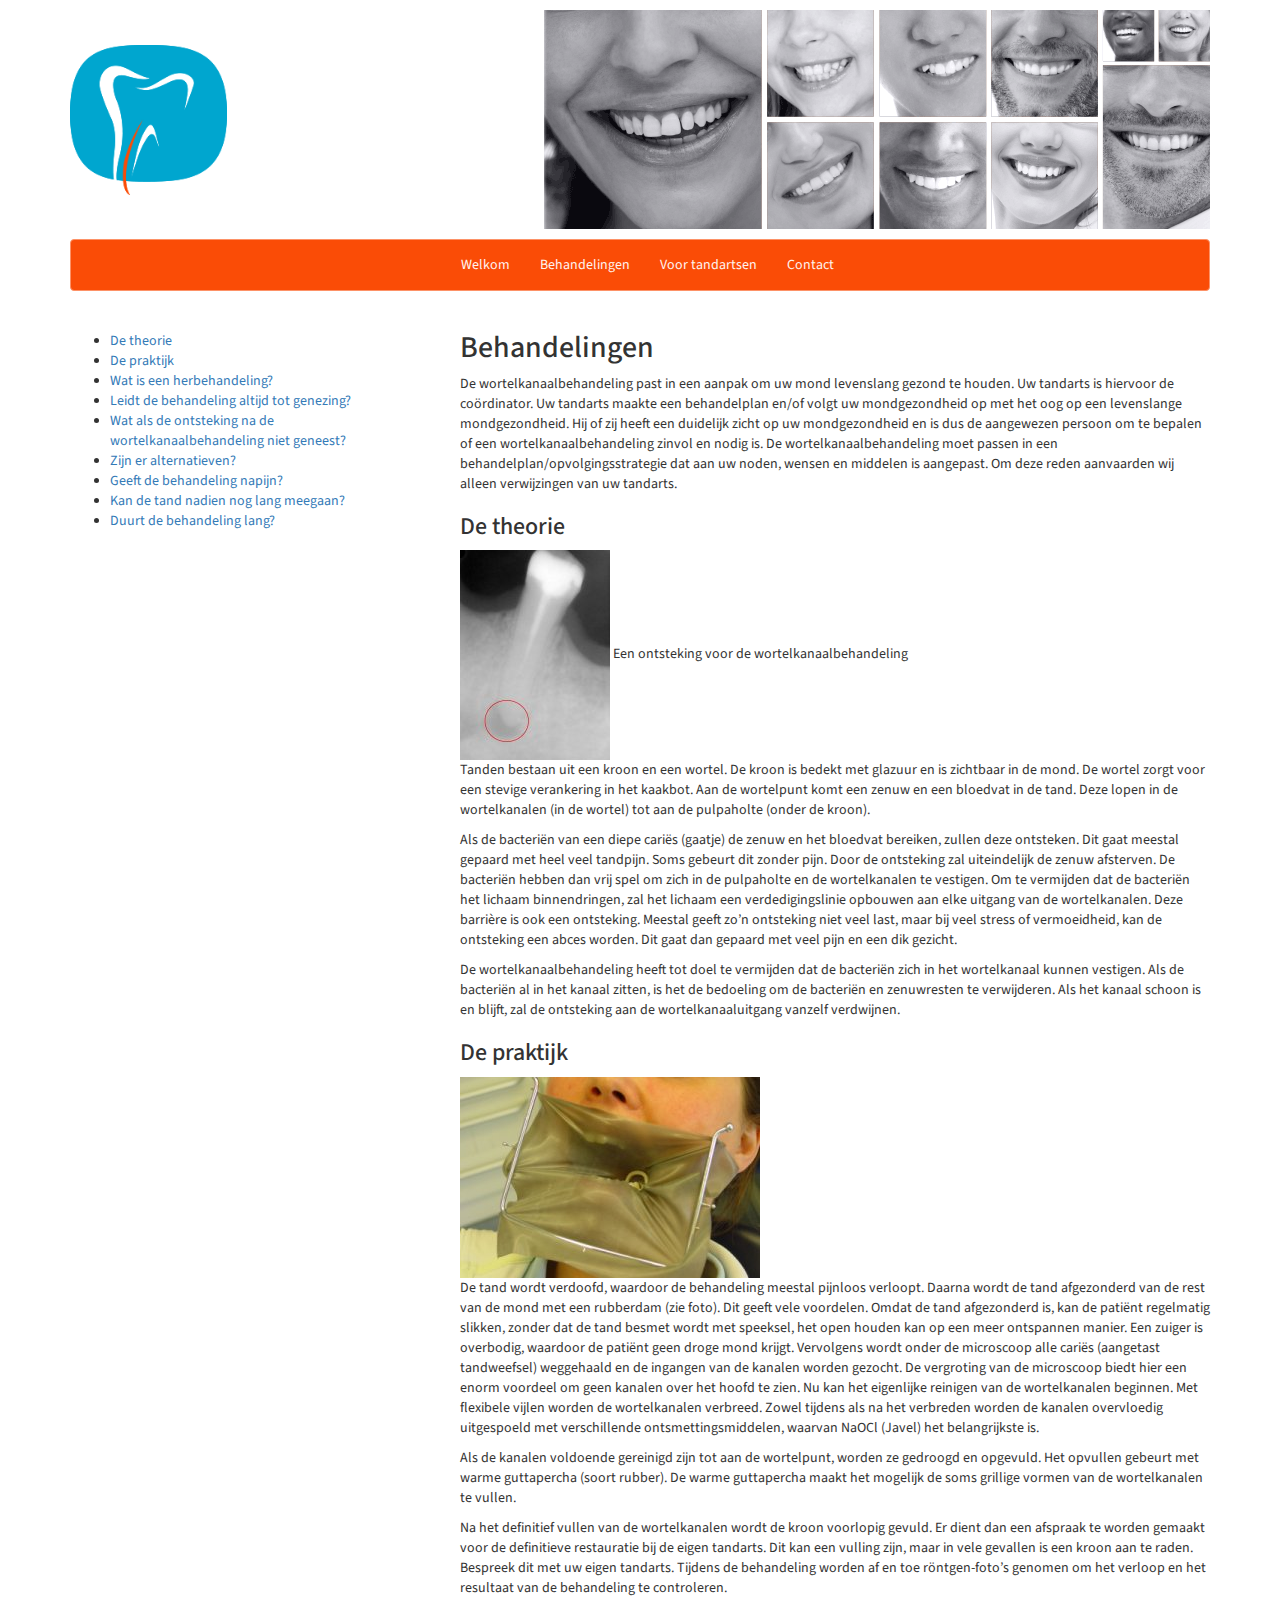
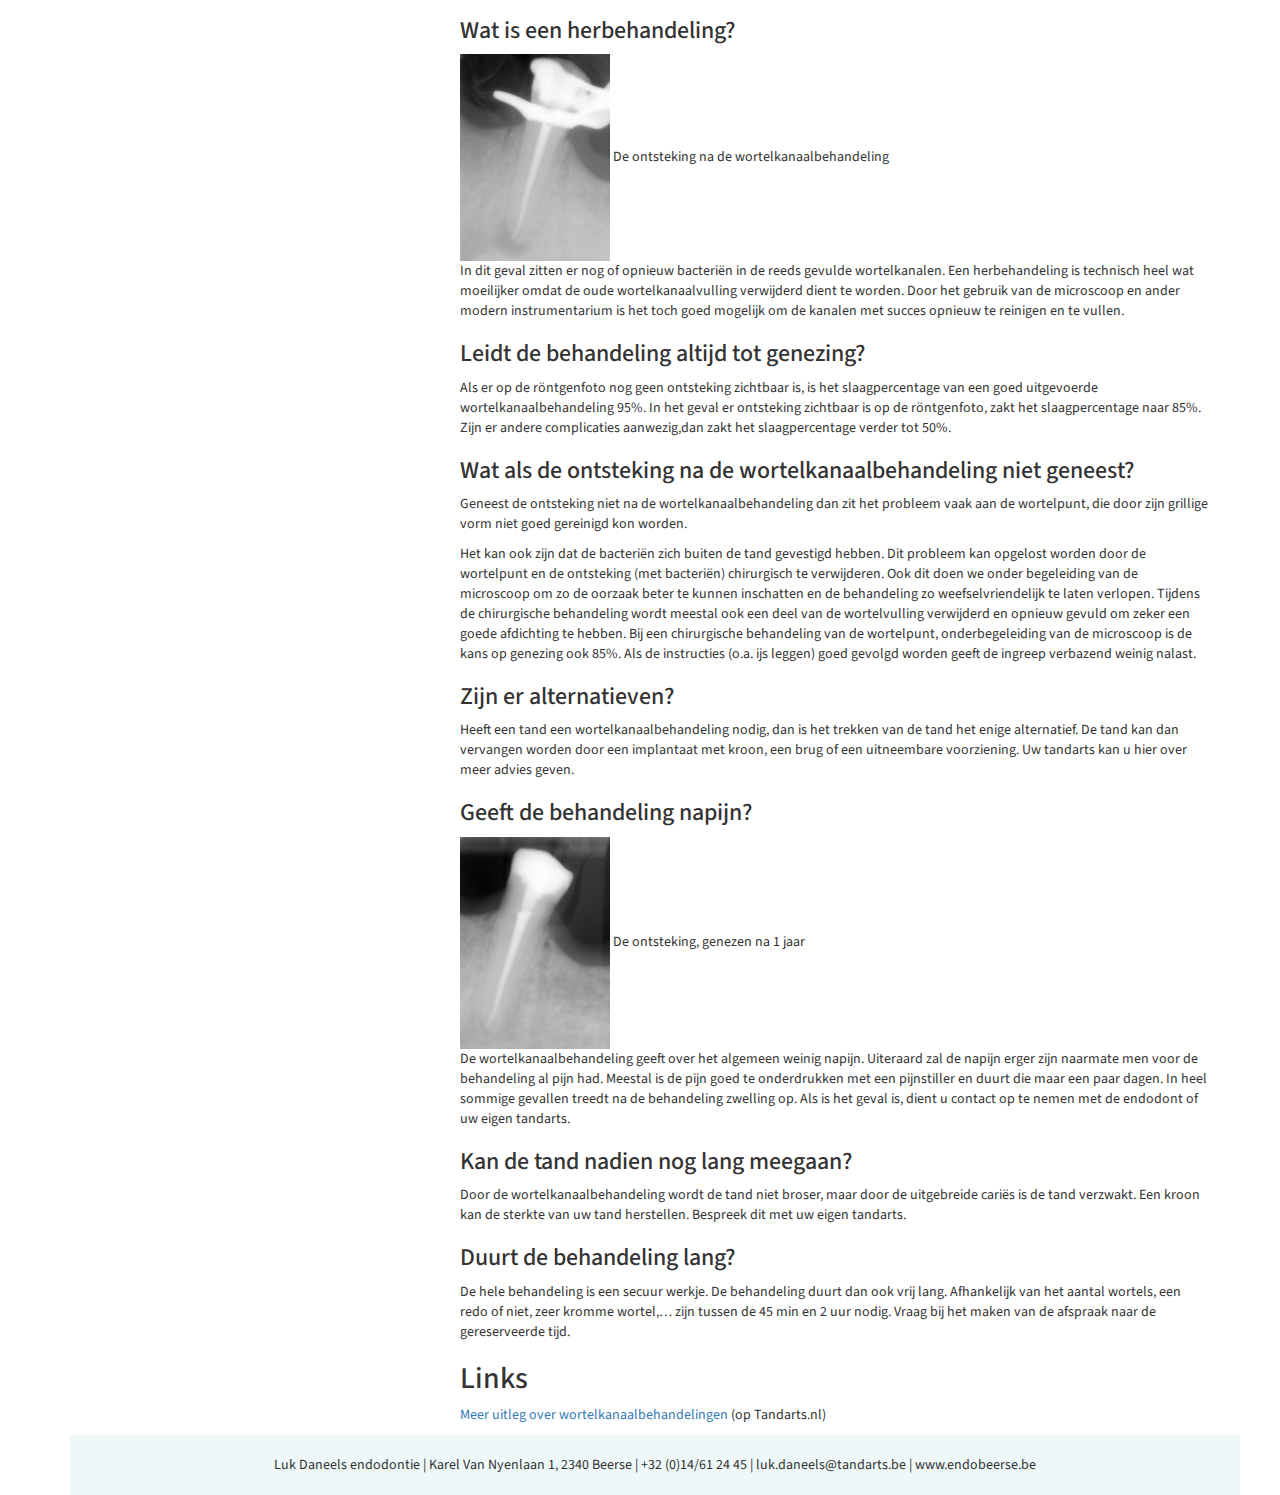
==== behandelingen.html @ 75c8dd68 "initial commit" ====
<!DOCTYPE html>

<html>
<head>
    <title>Endobeerse</title>
    <meta http-equiv="Content-Type" content="text/html; charset=UTF-8">
    <meta name="viewport" content="width=device-width, initial-scale=1, maximum-scale=1, user-scalable= no">

    <link href='http://fonts.googleapis.com/css?family=Source+Sans+Pro:200,300,400' rel='stylesheet' type='text/css'>
    <link href="css/bootstrap.min.css" rel="stylesheet" type='text/css' />

    <link href="css/endobeerse.css" rel="stylesheet" type='text/css' />
    <link href="css/endobeerse_navbar.css" rel="stylesheet" type='text/css' />
</head>

<body>

<div class="container">

    <header>
        <div class="masthead">
            <img src="img/logo.png" class="logo" />
        </div>

        <nav class="navbar navbar-default">
          <div class="container-fluid">
            <!-- Brand and toggle get grouped for better mobile display -->
            <div class="navbar-header">
              <button type="button" class="navbar-toggle collapsed" data-toggle="collapse" data-target="#bs-example-navbar-collapse-1">
                <span class="sr-only">Toggle navigation</span>
                <span class="icon-bar"></span>
                <span class="icon-bar"></span>
                <span class="icon-bar"></span>
              </button>
              
            </div>

            <!-- Collect the nav links, forms, and other content for toggling -->
            <div class="collapse navbar-collapse" id="bs-example-navbar-collapse-1">
                <ul class="nav navbar-nav navbar-right">
                    <li><a href="welkom.html">Welkom</a> </li>
                    <li><a href="behandelingen.html" class="active">Behandelingen</a></li>
                    <li><a href="voorTandartsen.html">Voor tandartsen</a></li>
                    <li><a href="contact.html">Contact</a></li>
                </ul>
            </div><!-- /.navbar-collapse -->
          </div><!-- /.container-fluid -->
        </nav>
    </header>

    <div class="row">

        <aside class="col-sm-4">
            <ul id="page-nav">
                <li><a href="#theorie">De theorie</a></li>
                <li><a href="#praktijk">De praktijk</a></li>
                <li><a href="#redo">Wat is een herbehandeling?</a></li>
                <li><a href="#genezing">Leidt de behandeling altijd tot genezing?</a></li>
            <li><a href="#wat_als">Wat als de ontsteking na de wortelkanaalbehandeling niet geneest?</a></li><a href="#wat_als">
                </a><li><a href="#wat_als"></a><a href="#alternatieven">Zijn er alternatieven?</a></li>
                <li><a href="#napijn">Geeft de behandeling napijn?</a></li>
                <li><a href="#meegaan">Kan de tand nadien nog lang meegaan?</a></li>
                <li><a href="#lang">Duurt de behandeling lang?</a></li>
            </ul>
        </aside>

        <section class="col-sm-8">

            <article>
                <h2>Behandelingen</h2>
                <p>De wortelkanaalbehandeling past in een aanpak om uw mond levenslang gezond te houden. Uw tandarts is hiervoor de coördinator. Uw tandarts maakte een behandelplan en/of volgt uw mondgezondheid op met het oog op een levenslange mondgezondheid. Hij of zij heeft een duidelijk zicht op uw mondgezondheid en is dus de aangewezen persoon om te bepalen of een wortelkanaalbehandeling zinvol en nodig is. De wortelkanaalbehandeling moet passen in een behandelplan/opvolgingsstrategie dat aan uw noden, wensen en middelen is aangepast. Om deze reden aanvaarden wij alleen verwijzingen van uw tandarts.</p>
            </article>

            <article>
                <h3 id="theorie">De theorie</h3>
                <div class="endoImage">
                    <img src="img/endodontie-1.jpg" alt="Een ontsteking voor de wortelkanaalbehandeling">
                    <span class="caption">Een ontsteking voor de wortelkanaalbehandeling</span>
                </div>
                <p>Tanden bestaan uit een kroon en een wortel. De kroon is bedekt met glazuur en is zichtbaar in de mond. De wortel zorgt voor een stevige verankering in het kaakbot. Aan de wortelpunt komt een zenuw en een bloedvat in de tand. Deze lopen in de wortelkanalen (in de wortel) tot aan de pulpaholte (onder de kroon).</p>

                <p>Als de bacteriën van een diepe cariës (gaatje) de zenuw en het bloedvat bereiken, zullen deze ontsteken. Dit gaat meestal gepaard met heel veel tandpijn. Soms gebeurt dit zonder pijn. Door de ontsteking zal uiteindelijk de zenuw afsterven. De bacteriën hebben dan vrij spel om zich in de pulpaholte en de wortelkanalen te vestigen. Om te vermijden dat de bacteriën het lichaam binnendringen, zal het lichaam een verdedigingslinie opbouwen aan elke uitgang van de wortelkanalen. Deze barrière is ook een ontsteking. Meestal geeft zo’n ontsteking niet veel last, maar bij veel stress of vermoeidheid, kan de ontsteking een abces worden. Dit gaat dan gepaard met veel pijn en een dik gezicht.</p>

                <p>De wortelkanaalbehandeling heeft tot doel te vermijden dat de bacteriën zich in het wortelkanaal kunnen vestigen. Als de bacteriën al in het kanaal zitten, is het de bedoeling om de bacteriën en zenuwresten te verwijderen. Als het kanaal schoon is en blijft, zal de ontsteking aan de wortelkanaaluitgang vanzelf verdwijnen.</p>
            </article>

            <article>
                <h3 id="praktijk">De praktijk</h3>
                <div class="image">
                    <img src="img/wortelkanaalbehandeling.jpg" alt="Tijdens de behandeling wordt de tand afgezonderd">
                </div>
                <p>De tand wordt verdoofd, waardoor de behandeling meestal pijnloos verloopt. Daarna wordt de tand afgezonderd van de rest van de mond met een rubberdam (zie foto). Dit geeft vele voordelen. Omdat de tand afgezonderd is, kan de patiënt regelmatig slikken, zonder dat de tand besmet wordt met speeksel, het open houden kan op een meer ontspannen manier. Een zuiger is overbodig, waardoor de patiënt geen droge mond krijgt. Vervolgens wordt onder de microscoop alle cariës (aangetast tandweefsel) weggehaald en de ingangen van de kanalen worden gezocht. De vergroting van de microscoop biedt hier een enorm voordeel om geen kanalen over het hoofd te zien. Nu kan het eigenlijke reinigen van de wortelkanalen beginnen. Met flexibele vijlen worden de wortelkanalen verbreed. Zowel tijdens als na het verbreden worden de kanalen overvloedig uitgespoeld met verschillende ontsmettingsmiddelen, waarvan NaOCl (Javel) het belangrijkste is.</p>

                <p>Als de kanalen voldoende gereinigd zijn tot aan de wortelpunt, worden ze gedroogd en opgevuld. Het opvullen gebeurt met warme guttapercha (soort rubber). De warme guttapercha maakt het mogelijk de soms grillige vormen van de wortelkanalen te vullen.</p>

                <p>Na het definitief vullen van de wortelkanalen wordt de kroon voorlopig gevuld. Er dient dan een afspraak te worden gemaakt voor de definitieve restauratie bij de eigen tandarts. Dit kan een vulling zijn, maar in vele gevallen is een kroon aan te raden. Bespreek dit met uw eigen tandarts. Tijdens de behandeling worden af en toe röntgen-foto’s genomen om het verloop en het resultaat van de behandeling te controleren.</p>
            </article>

            <article>
                <h3 id="redo">Wat is een herbehandeling?</h3>
                <div class="endoImage">
                    <img src="img/endodontie-2.jpg" alt="De ontsteking na de wortelkanaalbehandeling">
                    <span class="caption">De ontsteking na de wortelkanaalbehandeling</span>
                </div>
                <p>In dit geval zitten er nog of opnieuw bacteriën in de reeds gevulde wortelkanalen. Een herbehandeling is technisch heel wat moeilijker omdat de oude wortelkanaalvulling verwijderd dient te worden. Door het gebruik van de microscoop en ander modern instrumentarium is het toch goed mogelijk om de kanalen met succes opnieuw te reinigen en te vullen.</p>
            </article>

            <article>
                <h3 id="genezing">Leidt de behandeling altijd tot genezing?</h3>

                <p>Als er op de röntgenfoto nog geen ontsteking zichtbaar is, is het slaagpercentage van een goed uitgevoerde wortelkanaalbehandeling 95%. In het geval er ontsteking zichtbaar is op de röntgenfoto, zakt het slaagpercentage naar 85%.
                Zijn er andere complicaties aanwezig,dan zakt het slaagpercentage verder tot 50%.</p>
            </article>

            <article>
                <h3 id="wat_als">Wat als de ontsteking na de wortelkanaalbehandeling niet geneest?</h3>

                <p>Geneest de ontsteking niet na de wortelkanaalbehandeling dan zit het probleem vaak aan de wortelpunt, die door zijn grillige vorm niet goed gereinigd kon worden.</p>
                <p>Het kan ook zijn dat de bacteriën zich buiten de tand gevestigd hebben. Dit probleem kan opgelost worden door de wortelpunt en de ontsteking (met bacteriën) chirurgisch te verwijderen. Ook dit doen we onder begeleiding van de microscoop om zo de oorzaak beter te kunnen inschatten en de behandeling zo weefselvriendelijk te laten verlopen. Tijdens de chirurgische behandeling wordt meestal ook een deel van de wortelvulling verwijderd en opnieuw gevuld om zeker een goede afdichting te hebben. Bij een chirurgische behandeling van de wortelpunt, onderbegeleiding van de microscoop is de kans op genezing ook 85%. Als de instructies (o.a. ijs leggen) goed gevolgd worden geeft de ingreep verbazend weinig nalast.</p>
            </article>

            <article>
                <h3 id="alternatieven">Zijn er alternatieven?</h3>

                <p>Heeft een tand een wortelkanaalbehandeling nodig, dan is het trekken van de tand het enige alternatief. De tand kan dan vervangen worden door een implantaat met kroon, een brug of een uitneembare voorziening. Uw tandarts kan u hier over meer advies geven.</p>
            </article>

            <article>
                <h3 id="napijn">Geeft de behandeling napijn?</h3>
                <div class="endoImage">
                    <img src="img/endodontie-3.jpg" alt="De ontsteking, genezen na 1 jaar">
                    <span class="caption">De ontsteking, genezen na 1 jaar</span>
                </div>
                <p>De wortelkanaalbehandeling geeft over het algemeen weinig napijn. Uiteraard zal de napijn erger zijn naarmate men voor de behandeling al pijn had. Meestal is de pijn goed te onderdrukken met een pijnstiller en duurt die maar een paar dagen. In heel sommige gevallen treedt na de behandeling zwelling op. Als is het geval is, dient u contact op te nemen met de endodont of uw eigen tandarts.</p>
            <article>

            <article>
                <h3 id="meegaan">Kan de tand nadien nog lang meegaan?</h3>

                <p>Door de wortelkanaalbehandeling wordt de tand niet broser, maar door de uitgebreide cariës is de tand verzwakt. Een kroon kan de sterkte van uw tand herstellen. Bespreek dit met uw eigen tandarts.</p>
            </article>

            <article>
                <h3 id="lang">Duurt de behandeling lang?</h3>

                <p>De hele behandeling is een secuur werkje. De behandeling duurt dan ook vrij lang. Afhankelijk van het aantal wortels, een redo of niet, zeer kromme wortel,… zijn tussen de 45 min en 2 uur nodig. Vraag bij het maken van de afspraak naar de gereserveerde tijd.</p>
            </article>

            <article>
                <h2>Links</h2>

                <p><a href="http://tandarts.nl/index.php?option=com_content&amp;task=view&amp;id=75&amp;Itemid=64">Meer uitleg over wortelkanaalbehandelingen</a> (op Tandarts.nl)</p>
            </article>

            </section> <!-- end column -->
    </div> <!-- end row -->

    <footer class="container">
        Luk Daneels endodontie | Karel Van Nyenlaan 1, 2340 Beerse | +32 (0)14/61 24 45 | luk.daneels@tandarts.be | www.endobeerse.be
    </footer>
</div> <!-- end container -->


<script src="js/jquery-2.1.3.min.js"></script>
<script src="js/bootstrap.min.js"></script>

</body>
</html>
---- css/endobeerse.css ----
body {
	font-family: 'Source Sans Pro', sans-serif;
	padding-top: 10px;
}

.masthead {
	line-height: 219px;
	height: 219px;
  background-image:url("../img/fotocollage.png");
  background-repeat:no-repeat;
  background-position: right;

  margin-bottom: 10px;
}

.masthead img.logo {
	vertical-align: middle;
	height: 150px;
}

#page-nav {
	margin-top: 20px;
}

.anchor {
	/*height: 80px;*/
}

.navbar {
	/*
	margin-bottom: 0;
	padding: 30px 15px;

	-webkit-transition: all 0.5s;
	transition: all 0.5s;
	*/
}

/*
.navbar img {
	height: 50px;
	padding: 0;	
}


.cbp-af-header-shrink {
	padding-top: 5px;
	padding-bottom: 5px;
	opacity: 0.9;
}
*/

footer {
	background-color: #eef8f8;
	/*color: #ddd;*/
	padding: 20px;
	text-align: center;
}
---- css/endobeerse_navbar.css ----
@media (min-width: 768px) {
    
}



.navbar-default {
  background-color: #fa4c06;
  border-color: #fd9267;
}
.navbar-default .navbar-brand {
  color: #fff3ee;
}
.navbar-default .navbar-brand:hover, .navbar-default .navbar-brand:focus {
  color: #fff3ee;
}
.navbar-default .navbar-text {
  color: #fff3ee;
}
.navbar-default .navbar-nav > li > a {
  color: #fff3ee;
}
.navbar-default .navbar-nav > li > a:hover, .navbar-default .navbar-nav > li > a:focus {
  color: #fff3ee;
}
.navbar-default .navbar-nav > .active > a, .navbar-default .navbar-nav > .active > a:hover, .navbar-default .navbar-nav > .active > a:focus {
  color: #fff3ee;
  background-color: #fd9267;
}
.navbar-default .navbar-nav > .open > a, .navbar-default .navbar-nav > .open > a:hover, .navbar-default .navbar-nav > .open > a:focus {
  color: #fff3ee;
  background-color: #fd9267;
}
.navbar-default .navbar-toggle {
  border-color: #fd9267;
}
.navbar-default .navbar-toggle:hover, .navbar-default .navbar-toggle:focus {
  background-color: #fd9267;
}
.navbar-default .navbar-toggle .icon-bar {
  background-color: #fff3ee;
}
.navbar-default .navbar-collapse,
.navbar-default .navbar-form {
  border-color: #fff3ee;
}
.navbar-default .navbar-link {
  color: #fff3ee;
}
.navbar-default .navbar-link:hover {
  color: #fff3ee;
}

@media (max-width: 767px) {
  .navbar-default .navbar-nav .open .dropdown-menu > li > a {
    color: #fff3ee;
  }
  .navbar-default .navbar-nav .open .dropdown-menu > li > a:hover, .navbar-default .navbar-nav .open .dropdown-menu > li > a:focus {
    color: #fff3ee;
  }
  .navbar-default .navbar-nav .open .dropdown-menu > .active > a, .navbar-default .navbar-nav .open .dropdown-menu > .active > a:hover, .navbar-default .navbar-nav .open .dropdown-menu > .active > a:focus {
    color: #fff3ee;
    background-color: #fd9267;
  }
}




.navbar .navbar-nav {
        display: inline-block;
        float: none !important;
        vertical-align: top;
    }

    .navbar .navbar-collapse {
        text-align: center;
    }
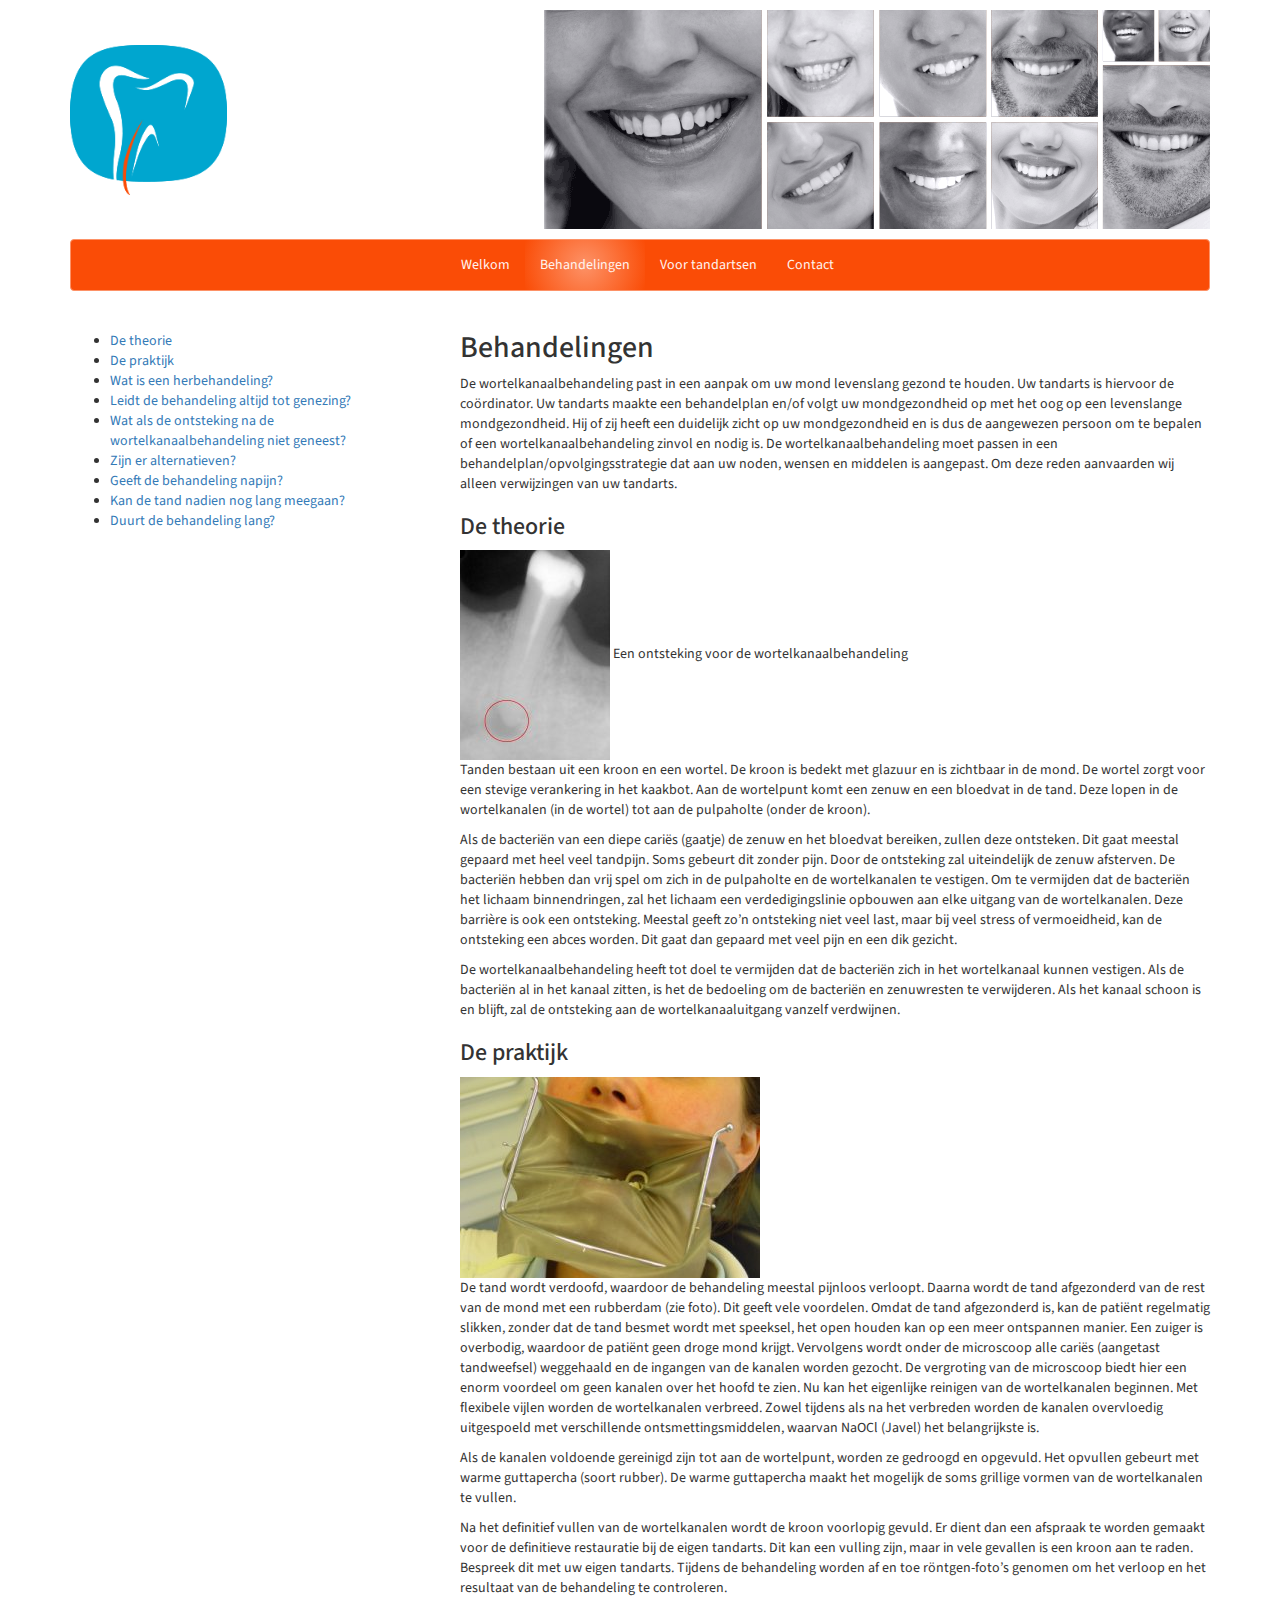
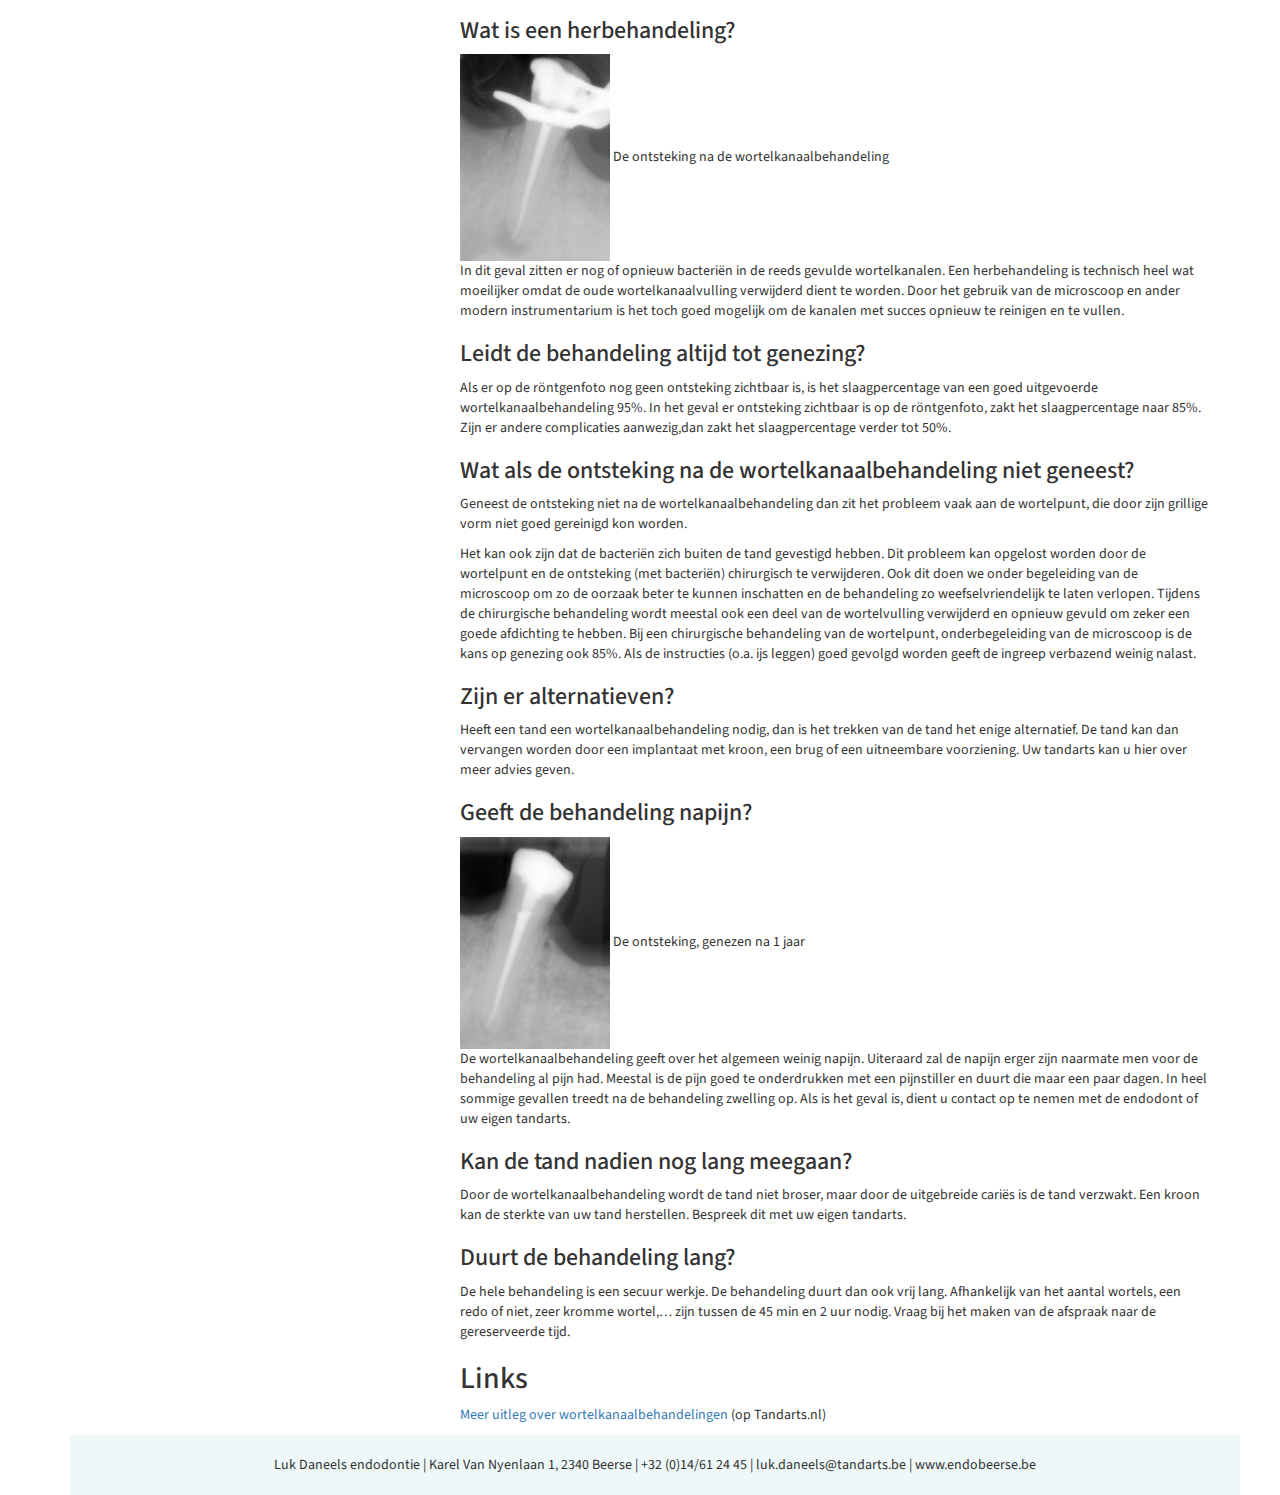
==== commit 331f6884: "added scroll-to-fix plugin for behandelingen menu" ====
--- a/behandelingen.html
+++ b/behandelingen.html
@@ -163,6 +163,13 @@
 
 <script src="js/jquery-2.1.3.min.js"></script>
 <script src="js/bootstrap.min.js"></script>
+<script src="js/jquery-scrolltofixed-min.js"></script>
+
+<script>
+$(document).ready(function() {
+  $('#page-nav').scrollToFixed();
+});
+</script>
 
 </body>
 </html>--- a/css/endobeerse.css
+++ b/css/endobeerse.css
@@ -18,10 +18,10 @@
 	height: 150px;
 }
 
-#page-nav {
+aside > ul#page-nav {
 	margin-top: 20px;
 }
-
+	
 .anchor {
 	/*height: 80px;*/
 }
--- a/css/endobeerse_navbar.css
+++ b/css/endobeerse_navbar.css
@@ -1,3 +1,5 @@
+/* generated code from http://work.smarchal.com/twbscolor/css/e74c3cc0392becf0f1ffbbbc0 */
+
 @media (min-width: 768px) {
     
 }
@@ -65,14 +67,33 @@
 }
 
 
+/* added code */
+.navbar .navbar-nav {
+  display: inline-block;
+  float: none !important;
+  vertical-align: top;
+}
 
+.navbar .navbar-collapse {
+  text-align: center;
+}
 
-.navbar .navbar-nav {
-        display: inline-block;
-        float: none !important;
-        vertical-align: top;
-    }
+/* active gradients */
+ul.navbar-nav > li > a.active {
+  background-image:
+    radial-gradient(
+      circle,
+      #fd9267,
+      #fa4c06
+    );
+}
 
-    .navbar .navbar-collapse {
-        text-align: center;
-    }+ul.navbar-nav > li > a:hover {
+  background-image:
+    linear-gradient(
+      to top, 
+      #fff,
+      #fff 7%,
+      #fa4c06 7%
+    );
+}
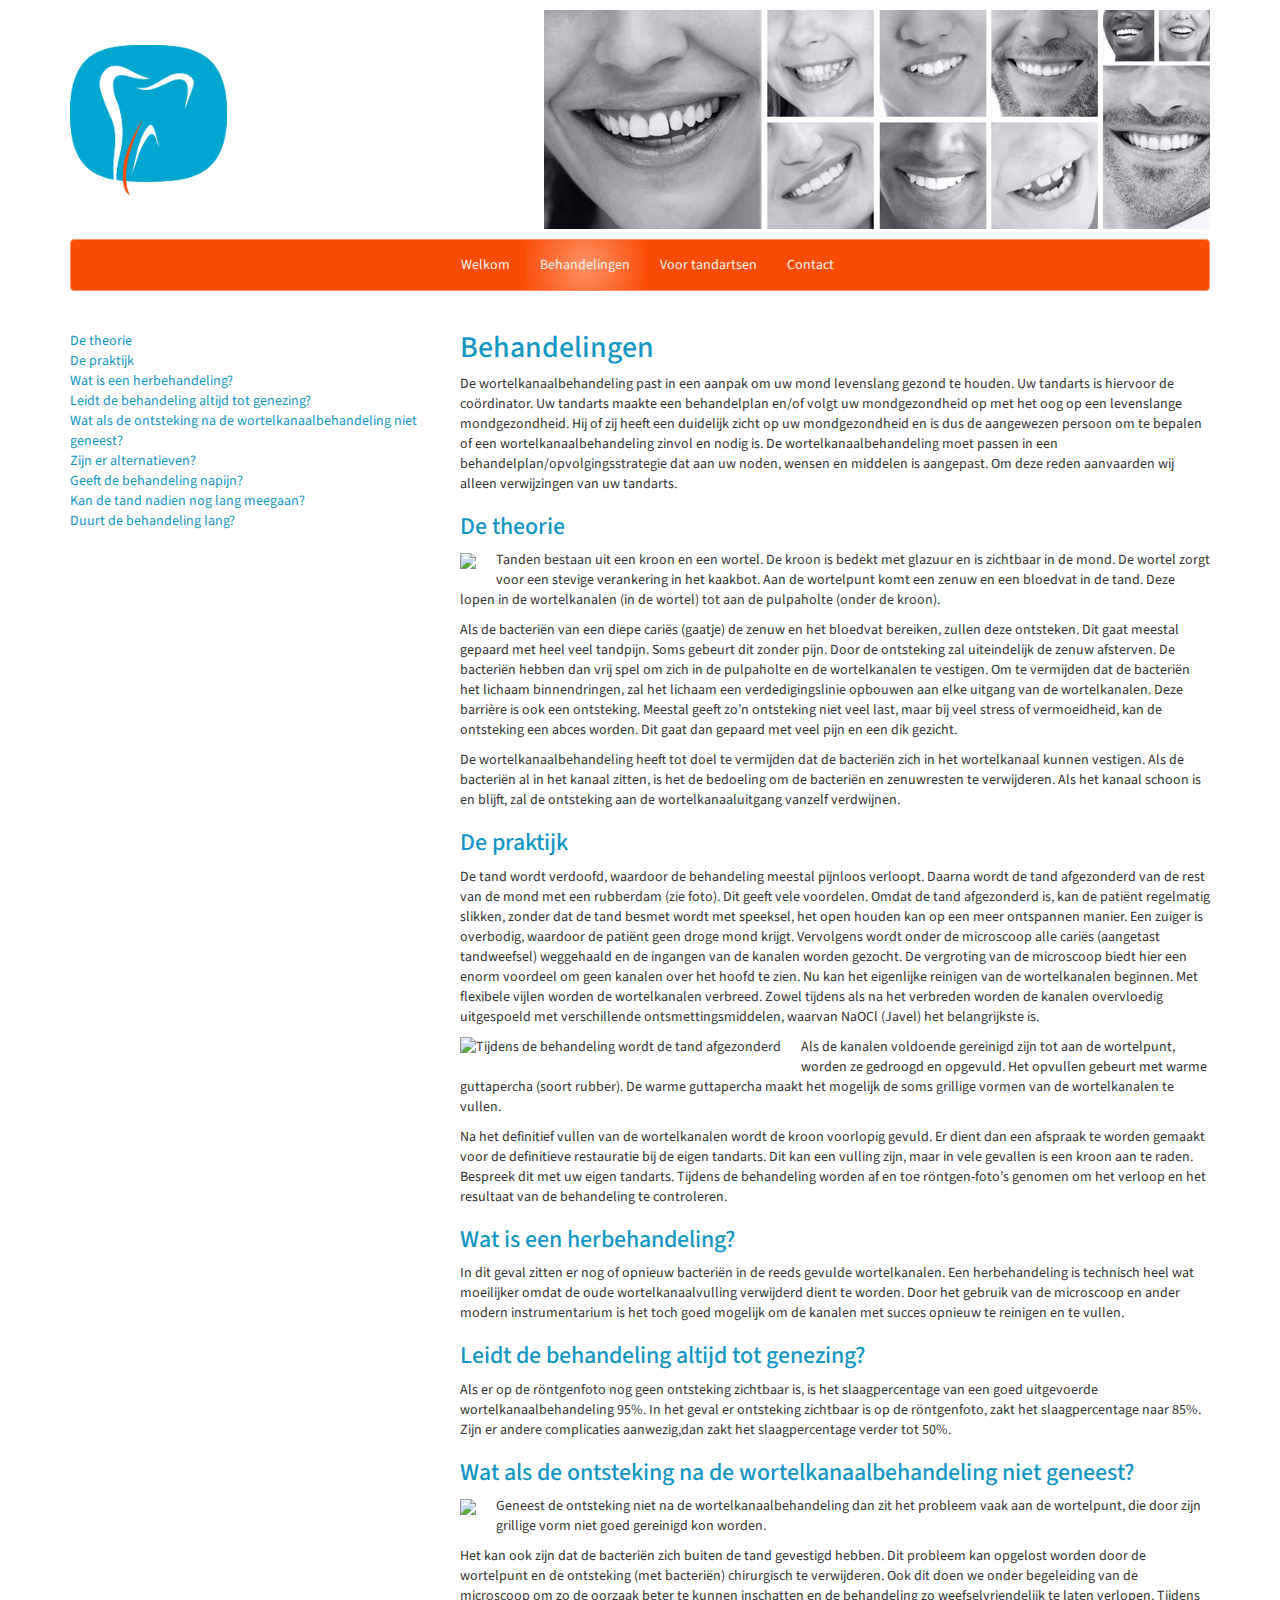
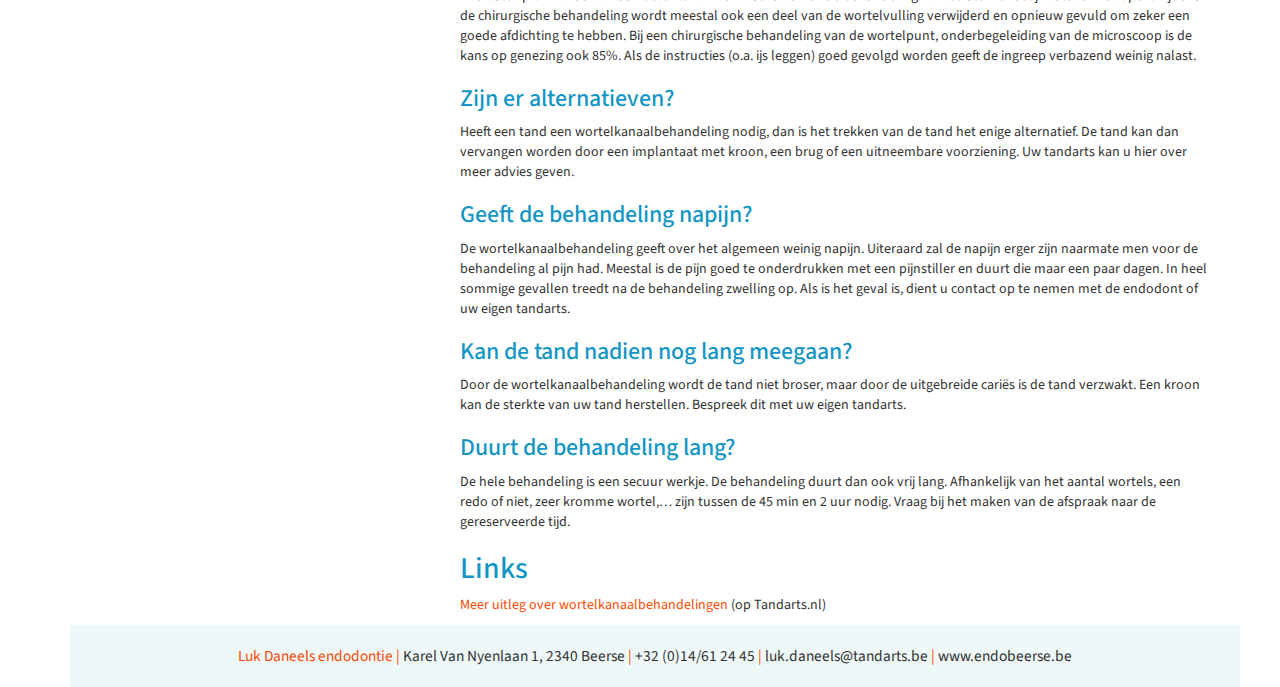
==== commit d69d1e06: "added handtekening" ====
--- a/behandelingen.html
+++ b/behandelingen.html
@@ -73,9 +73,8 @@
 
             <article>
                 <h3 id="theorie">De theorie</h3>
-                <div class="endoImage">
-                    <img src="img/endodontie-1.jpg" alt="Een ontsteking voor de wortelkanaalbehandeling">
-                    <span class="caption">Een ontsteking voor de wortelkanaalbehandeling</span>
+                <div class="endoImage align-left" id="voorna2">
+                    <img src="img/voorna2.png" />
                 </div>
                 <p>Tanden bestaan uit een kroon en een wortel. De kroon is bedekt met glazuur en is zichtbaar in de mond. De wortel zorgt voor een stevige verankering in het kaakbot. Aan de wortelpunt komt een zenuw en een bloedvat in de tand. Deze lopen in de wortelkanalen (in de wortel) tot aan de pulpaholte (onder de kroon).</p>
 
@@ -86,10 +85,12 @@
 
             <article>
                 <h3 id="praktijk">De praktijk</h3>
-                <div class="image">
-                    <img src="img/wortelkanaalbehandeling.jpg" alt="Tijdens de behandeling wordt de tand afgezonderd">
+                
+                <p>De tand wordt verdoofd, waardoor de behandeling meestal pijnloos verloopt. Daarna wordt de tand afgezonderd van de rest van de mond met een rubberdam (zie foto). Dit geeft vele voordelen. Omdat de tand afgezonderd is, kan de patiënt regelmatig slikken, zonder dat de tand besmet wordt met speeksel, het open houden kan op een meer ontspannen manier. Een zuiger is overbodig, waardoor de patiënt geen droge mond krijgt. Vervolgens wordt onder de microscoop alle cariës (aangetast tandweefsel) weggehaald en de ingangen van de kanalen worden gezocht. De vergroting van de microscoop biedt hier een enorm voordeel om geen kanalen over het hoofd te zien. Nu kan het eigenlijke reinigen van de wortelkanalen beginnen. Met flexibele vijlen worden de wortelkanalen verbreed. Zowel tijdens als na het verbreden worden de kanalen overvloedig uitgespoeld met verschillende ontsmettingsmiddelen, waarvan NaOCl (Javel) het belangrijkste is.</p>
+
+                <div class="endoImage align-left" id="rubber">
+                    <img src="img/rubber.png" alt="Tijdens de behandeling wordt de tand afgezonderd">
                 </div>
-                <p>De tand wordt verdoofd, waardoor de behandeling meestal pijnloos verloopt. Daarna wordt de tand afgezonderd van de rest van de mond met een rubberdam (zie foto). Dit geeft vele voordelen. Omdat de tand afgezonderd is, kan de patiënt regelmatig slikken, zonder dat de tand besmet wordt met speeksel, het open houden kan op een meer ontspannen manier. Een zuiger is overbodig, waardoor de patiënt geen droge mond krijgt. Vervolgens wordt onder de microscoop alle cariës (aangetast tandweefsel) weggehaald en de ingangen van de kanalen worden gezocht. De vergroting van de microscoop biedt hier een enorm voordeel om geen kanalen over het hoofd te zien. Nu kan het eigenlijke reinigen van de wortelkanalen beginnen. Met flexibele vijlen worden de wortelkanalen verbreed. Zowel tijdens als na het verbreden worden de kanalen overvloedig uitgespoeld met verschillende ontsmettingsmiddelen, waarvan NaOCl (Javel) het belangrijkste is.</p>
 
                 <p>Als de kanalen voldoende gereinigd zijn tot aan de wortelpunt, worden ze gedroogd en opgevuld. Het opvullen gebeurt met warme guttapercha (soort rubber). De warme guttapercha maakt het mogelijk de soms grillige vormen van de wortelkanalen te vullen.</p>
 
@@ -98,10 +99,6 @@
 
             <article>
                 <h3 id="redo">Wat is een herbehandeling?</h3>
-                <div class="endoImage">
-                    <img src="img/endodontie-2.jpg" alt="De ontsteking na de wortelkanaalbehandeling">
-                    <span class="caption">De ontsteking na de wortelkanaalbehandeling</span>
-                </div>
                 <p>In dit geval zitten er nog of opnieuw bacteriën in de reeds gevulde wortelkanalen. Een herbehandeling is technisch heel wat moeilijker omdat de oude wortelkanaalvulling verwijderd dient te worden. Door het gebruik van de microscoop en ander modern instrumentarium is het toch goed mogelijk om de kanalen met succes opnieuw te reinigen en te vullen.</p>
             </article>
 
@@ -114,7 +111,9 @@
 
             <article>
                 <h3 id="wat_als">Wat als de ontsteking na de wortelkanaalbehandeling niet geneest?</h3>
-
+                <div class="endoImage align-left" id="voorna">
+                    <img src="img/voorna.png" />
+                </div>
                 <p>Geneest de ontsteking niet na de wortelkanaalbehandeling dan zit het probleem vaak aan de wortelpunt, die door zijn grillige vorm niet goed gereinigd kon worden.</p>
                 <p>Het kan ook zijn dat de bacteriën zich buiten de tand gevestigd hebben. Dit probleem kan opgelost worden door de wortelpunt en de ontsteking (met bacteriën) chirurgisch te verwijderen. Ook dit doen we onder begeleiding van de microscoop om zo de oorzaak beter te kunnen inschatten en de behandeling zo weefselvriendelijk te laten verlopen. Tijdens de chirurgische behandeling wordt meestal ook een deel van de wortelvulling verwijderd en opnieuw gevuld om zeker een goede afdichting te hebben. Bij een chirurgische behandeling van de wortelpunt, onderbegeleiding van de microscoop is de kans op genezing ook 85%. Als de instructies (o.a. ijs leggen) goed gevolgd worden geeft de ingreep verbazend weinig nalast.</p>
             </article>
@@ -127,10 +126,7 @@
 
             <article>
                 <h3 id="napijn">Geeft de behandeling napijn?</h3>
-                <div class="endoImage">
-                    <img src="img/endodontie-3.jpg" alt="De ontsteking, genezen na 1 jaar">
-                    <span class="caption">De ontsteking, genezen na 1 jaar</span>
-                </div>
+                
                 <p>De wortelkanaalbehandeling geeft over het algemeen weinig napijn. Uiteraard zal de napijn erger zijn naarmate men voor de behandeling al pijn had. Meestal is de pijn goed te onderdrukken met een pijnstiller en duurt die maar een paar dagen. In heel sommige gevallen treedt na de behandeling zwelling op. Als is het geval is, dient u contact op te nemen met de endodont of uw eigen tandarts.</p>
             <article>
 
@@ -156,7 +152,7 @@
     </div> <!-- end row -->
 
     <footer class="container">
-        Luk Daneels endodontie | Karel Van Nyenlaan 1, 2340 Beerse | +32 (0)14/61 24 45 | luk.daneels@tandarts.be | www.endobeerse.be
+        <span class="orange">Luk Daneels endodontie</span> <span class="orange">|</span> Karel Van Nyenlaan 1, 2340 Beerse <span class="orange">|</span> +32 (0)14/61 24 45 <span class="orange">|</span> luk.daneels@tandarts.be <span class="orange">|</span> www.endobeerse.be
     </footer>
 </div> <!-- end container -->
 
@@ -167,7 +163,7 @@
 
 <script>
 $(document).ready(function() {
-  $('#page-nav').scrollToFixed();
+  $('#page-nav').scrollToFixed({minWidth: 768});
 });
 </script>
 
--- a/css/endobeerse.css
+++ b/css/endobeerse.css
@@ -6,11 +6,23 @@
 .masthead {
 	line-height: 219px;
 	height: 219px;
-  background-image:url("../img/fotocollage.png");
-  background-repeat:no-repeat;
-  background-position: right;
+  margin-bottom: 10px;
+}
 
-  margin-bottom: 10px;
+@media (min-width: 990px) {
+	.masthead {
+		background-image:url("../img/fotocollage.png");
+	  background-repeat:no-repeat;
+	  background-position: right;
+	}
+}
+
+@media (max-width: 989px) {
+	.masthead img.logo {
+		display: block;
+		margin-left: auto;
+		margin-right: auto;
+	}
 }
 
 .masthead img.logo {
@@ -20,6 +32,22 @@
 
 aside > ul#page-nav {
 	margin-top: 20px;
+	color: #1396C3;
+	list-style: none;
+	padding-left: 0;
+}
+
+aside > ul#page-nav > li > a {
+	color: #1396C3;
+}
+
+aside > ul#page-nav > li > a:hover {
+	color: #fa4c06;
+	text-decoration: none;
+}
+
+h2,h3 {
+	color: #1396C3;
 }
 	
 .anchor {
@@ -50,9 +78,69 @@
 }
 */
 
+.endoImage {
+	margin-bottom: 10px;
+}
+
+.align-left {
+	float: left;
+	margin-right: 20px;
+}
+
+.align-right {
+	float: right;
+	margin-left: 20px;
+}
+
+#voorna2 img, #voorna img {
+	width: 350px;
+}
+
+#medewerkers img {
+	width: 350px;
+}
+
+#bancontact {
+	height: 20px;
+	float: left;
+	margin-right: 10px;
+}
+
+#praktijk img {
+	width: 90%;
+	max-width: 350px;
+}
+
+h3#contact {
+	margin-top: 0;
+}
+
+.orange {
+	color: #fa4c06;
+}
+
+a {
+	color: #fa4c06;
+
+}
+
+a:active {
+	outline: 0;
+}
+
+a:hover {
+	color: #fa4c06;
+	text-decoration: underline;
+}
+
+::selection { 
+	background: #fa4c06;
+}
+
 footer {
 	background-color: #eef8f8;
 	/*color: #ddd;*/
 	padding: 20px;
 	text-align: center;
+	font-size: 1.1em;
 }